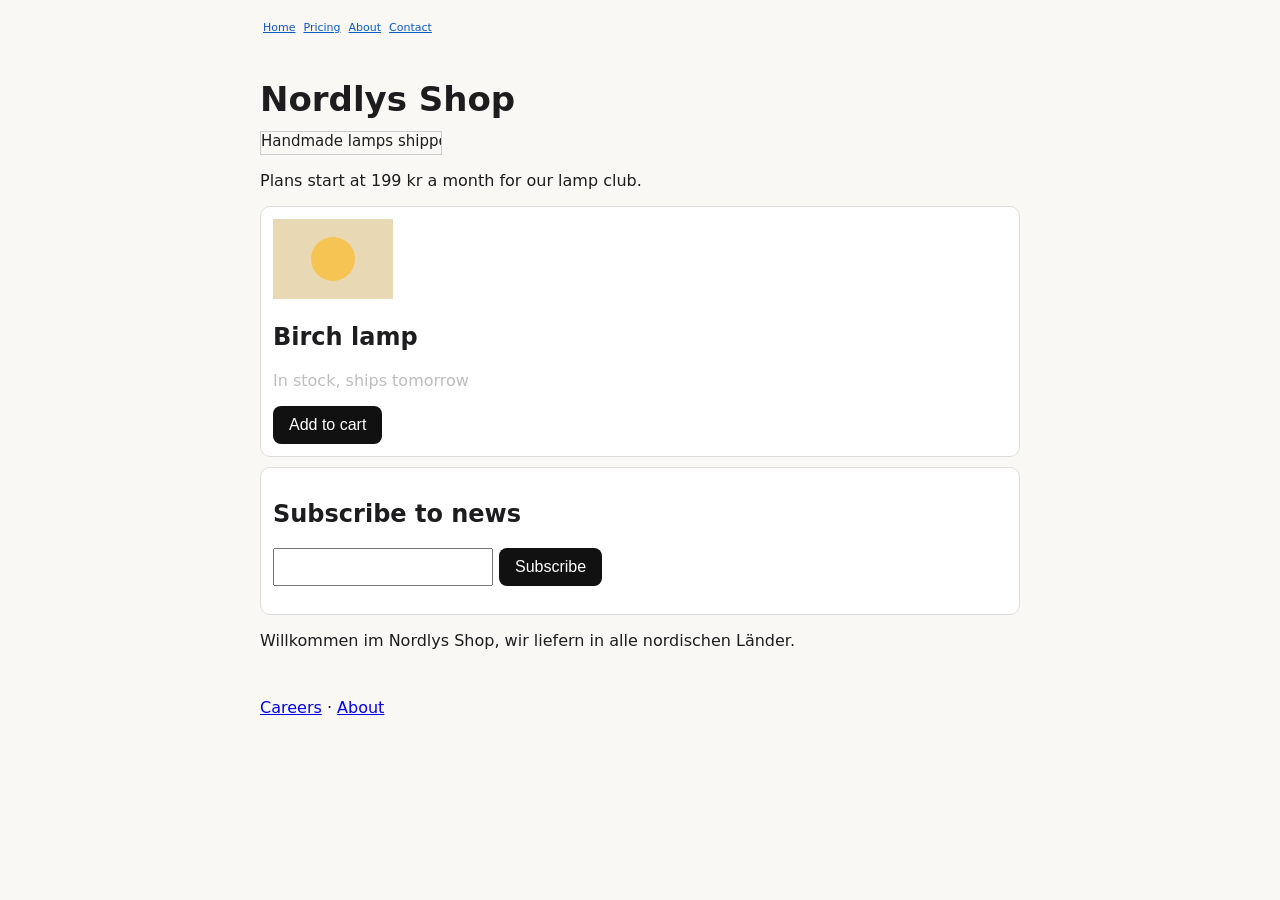
==== pr-2/index.html @ 1dda73d4 "Publish pull_request 2" ====
<!doctype html><html lang="en"><head><meta charset="utf-8"><meta name="viewport" content="width=device-width,initial-scale=1"><link rel="stylesheet" href="/style.css"><title>Nordlys Shop</title></head><body><header><nav aria-label="Main"><a href="/">Home</a><a href="/pricing.html">Pricing</a><a href="/about.html">About</a><a href="/contact.html">Contact</a></nav></header><main>
<span class="sr-only">Skip to the main content of the Nordlys Shop home page for screen readers</span>
<section class="hero"><h1>Nordlys Shop</h1><div class="tagline">Handmade lamps shipped across the Nordics in two days</div>
<p>Plans start at 199 kr a month for our lamp club.</p></section>
<div class="card"><img src="lamp.svg" width="120" height="80" alt="Handmade birch wood lamp"><h2>Birch lamp</h2><p class="muted">In stock, ships tomorrow</p><button id="add" type="button">Add to cart</button></div>
<div class="card"><h2>Subscribe to news</h2><input id="email" aria-label="Email" type="email"><button id="sub" type="button">Subscribe</button><p id="msg"></p></div>
<p>Willkommen im Nordlys Shop, wir liefern in alle nordischen Länder.</p>
<script>
var n=0;
document.getElementById('add').addEventListener('click',function(){if(typeof trackEvent==='function'){trackEvent('add');}});
document.getElementById('sub').addEventListener('click',function(){var el=document.getElementById('email');var msg=document.getElementById('msg');if(!el.value||!el.checkValidity()){msg.textContent='Please enter a valid email address';return;}fetch('/api/subscribe',{method:'POST',body:JSON.stringify({email:el.value})}).then(function(r){if(!r.ok){throw new Error('failed');}msg.textContent='Subscribed';}).catch(function(){msg.textContent='Could not subscribe, please try again';});});
</script></main>
<footer><a href="/careers">Careers</a> · <a href="/about.html">About</a></footer></body></html>
---- style.css ----
body{font-family:system-ui,sans-serif;margin:0;color:#1d1d1f;background:#faf8f4}
header,main,footer{max-width:760px;margin:0 auto;padding:16px}
nav a{display:inline-block;font-size:11px;padding:1px 3px;margin-right:2px;color:#0a58ca}
.hero h1{font-size:34px;margin:12px 0}
.tagline{width:180px;height:22px;overflow:hidden;white-space:nowrap;border:1px solid #ccc;font-size:15px}
.card{border:1px solid #ddd;border-radius:10px;padding:12px;margin:10px 0;background:#fff}
.muted{color:#bdbdbd}
.sr-only{position:absolute;width:1px;height:1px;overflow:hidden;clip:rect(0,0,0,0);white-space:nowrap}
button{font-size:16px;padding:10px 16px;border-radius:8px;border:0;background:#111;color:#fff;cursor:pointer}
input{font-size:16px;padding:8px;margin-right:6px}
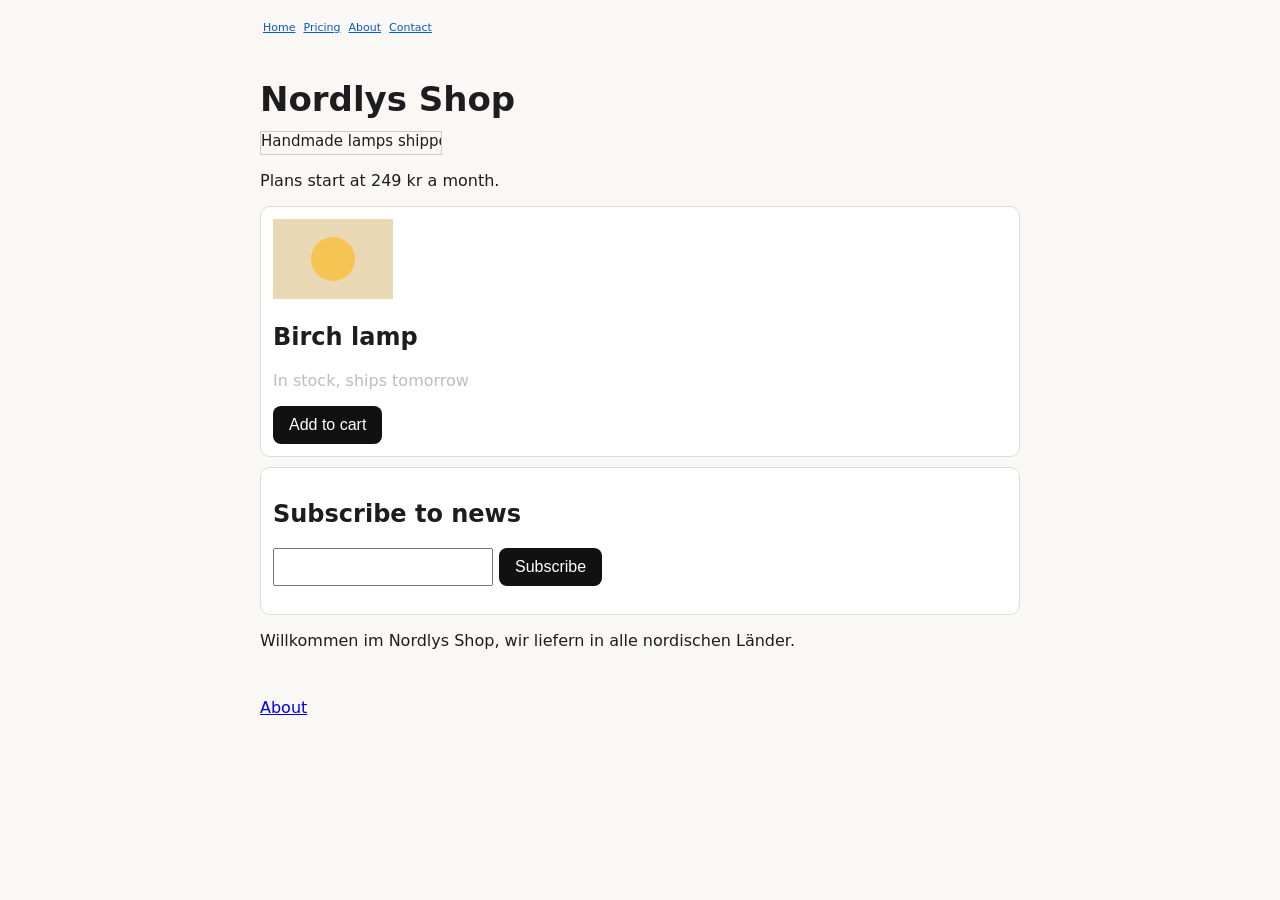
==== commit c626e6dd: "Publish pull_request 2" ====
--- a/pr-2/index.html
+++ b/pr-2/index.html
@@ -1,7 +1,7 @@
 <!doctype html><html lang="en"><head><meta charset="utf-8"><meta name="viewport" content="width=device-width,initial-scale=1"><link rel="stylesheet" href="/style.css"><title>Nordlys Shop</title></head><body><header><nav aria-label="Main"><a href="/">Home</a><a href="/pricing.html">Pricing</a><a href="/about.html">About</a><a href="/contact.html">Contact</a></nav></header><main>
 <span class="sr-only">Skip to the main content of the Nordlys Shop home page for screen readers</span>
 <section class="hero"><h1>Nordlys Shop</h1><div class="tagline">Handmade lamps shipped across the Nordics in two days</div>
-<p>Plans start at 199 kr a month for our lamp club.</p></section>
+<p>Plans start at 249 kr a month.</p></section>
 <div class="card"><img src="lamp.svg" width="120" height="80" alt="Handmade birch wood lamp"><h2>Birch lamp</h2><p class="muted">In stock, ships tomorrow</p><button id="add" type="button">Add to cart</button></div>
 <div class="card"><h2>Subscribe to news</h2><input id="email" aria-label="Email" type="email"><button id="sub" type="button">Subscribe</button><p id="msg"></p></div>
 <p>Willkommen im Nordlys Shop, wir liefern in alle nordischen Länder.</p>
@@ -10,4 +10,4 @@
 document.getElementById('add').addEventListener('click',function(){if(typeof trackEvent==='function'){trackEvent('add');}});
 document.getElementById('sub').addEventListener('click',function(){var el=document.getElementById('email');var msg=document.getElementById('msg');if(!el.value||!el.checkValidity()){msg.textContent='Please enter a valid email address';return;}fetch('/api/subscribe',{method:'POST',body:JSON.stringify({email:el.value})}).then(function(r){if(!r.ok){throw new Error('failed');}msg.textContent='Subscribed';}).catch(function(){msg.textContent='Could not subscribe, please try again';});});
 </script></main>
-<footer><a href="/careers">Careers</a> · <a href="/about.html">About</a></footer></body></html>
+<footer><a href="/about.html">About</a></footer></body></html>
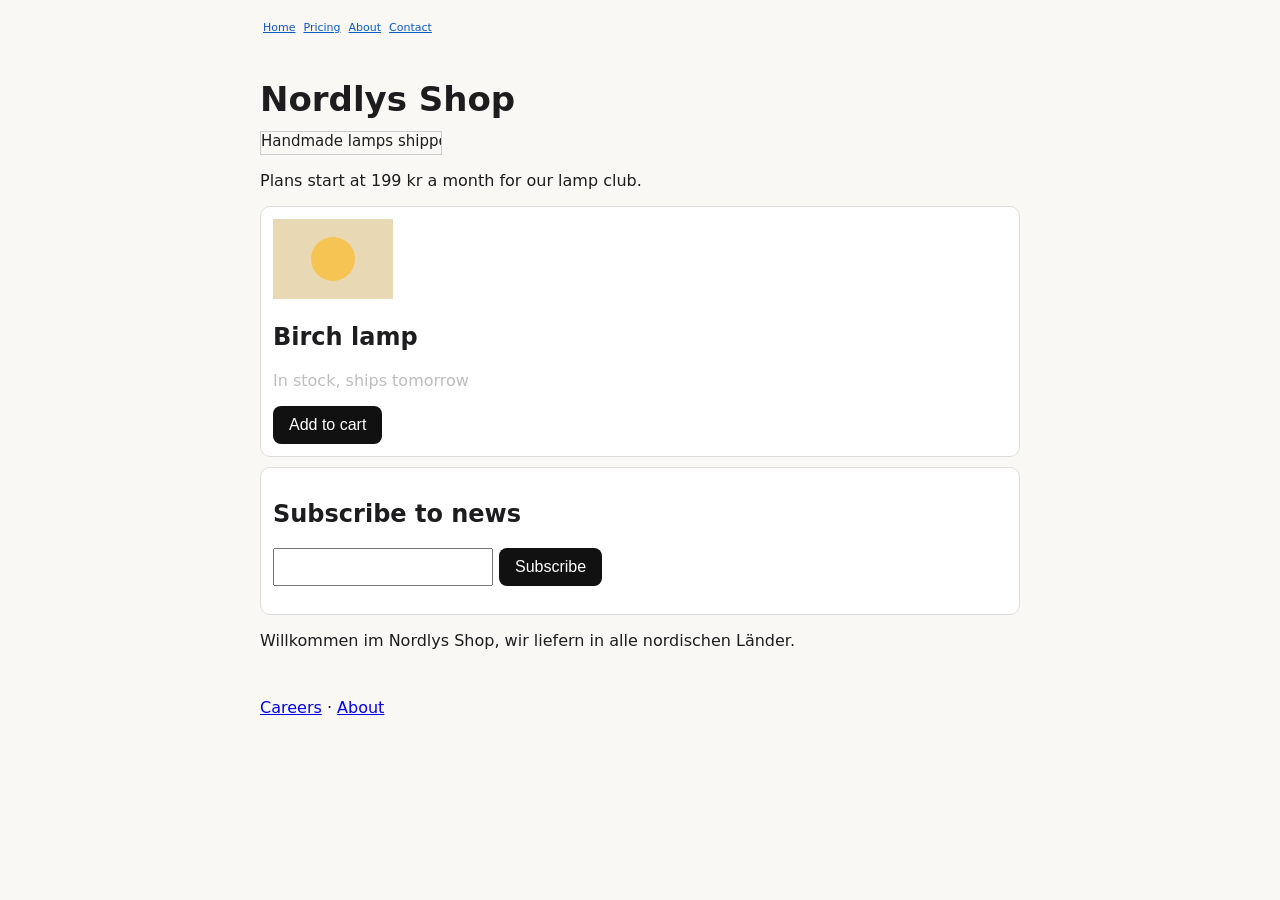
==== commit 9424e2a2: "Publish pull_request 2" ====
--- a/pr-2/index.html
+++ b/pr-2/index.html
@@ -1,13 +1,13 @@
 <!doctype html><html lang="en"><head><meta charset="utf-8"><meta name="viewport" content="width=device-width,initial-scale=1"><link rel="stylesheet" href="/style.css"><title>Nordlys Shop</title></head><body><header><nav aria-label="Main"><a href="/">Home</a><a href="/pricing.html">Pricing</a><a href="/about.html">About</a><a href="/contact.html">Contact</a></nav></header><main>
 <span class="sr-only">Skip to the main content of the Nordlys Shop home page for screen readers</span>
 <section class="hero"><h1>Nordlys Shop</h1><div class="tagline">Handmade lamps shipped across the Nordics in two days</div>
-<p>Plans start at 249 kr a month.</p></section>
+<p>Plans start at 199 kr a month for our lamp club.</p></section>
 <div class="card"><img src="lamp.svg" width="120" height="80" alt="Handmade birch wood lamp"><h2>Birch lamp</h2><p class="muted">In stock, ships tomorrow</p><button id="add" type="button">Add to cart</button></div>
 <div class="card"><h2>Subscribe to news</h2><input id="email" aria-label="Email" type="email"><button id="sub" type="button">Subscribe</button><p id="msg"></p></div>
-<p>Willkommen im Nordlys Shop, wir liefern in alle nordischen Länder.</p>
+<p lang="de">Willkommen im Nordlys Shop, wir liefern in alle nordischen Länder.</p>
 <script>
 var n=0;
-document.getElementById('add').addEventListener('click',function(){if(typeof trackEvent==='function'){trackEvent('add');}});
-document.getElementById('sub').addEventListener('click',function(){var el=document.getElementById('email');var msg=document.getElementById('msg');if(!el.value||!el.checkValidity()){msg.textContent='Please enter a valid email address';return;}fetch('/api/subscribe',{method:'POST',body:JSON.stringify({email:el.value})}).then(function(r){if(!r.ok){throw new Error('failed');}msg.textContent='Subscribed';}).catch(function(){msg.textContent='Could not subscribe, please try again';});});
+document.getElementById('add').addEventListener('click',function(){trackEvent('add');});
+document.getElementById('sub').addEventListener('click',function(){n++;fetch('/api/subscribe',{method:'POST',body:JSON.stringify({email:document.getElementById('email').value})});document.getElementById('msg').textContent='Subscribed '+n+' time(s)';});
 </script></main>
-<footer><a href="/about.html">About</a></footer></body></html>
+<footer><a href="/careers">Careers</a> · <a href="/about.html">About</a></footer></body></html>
